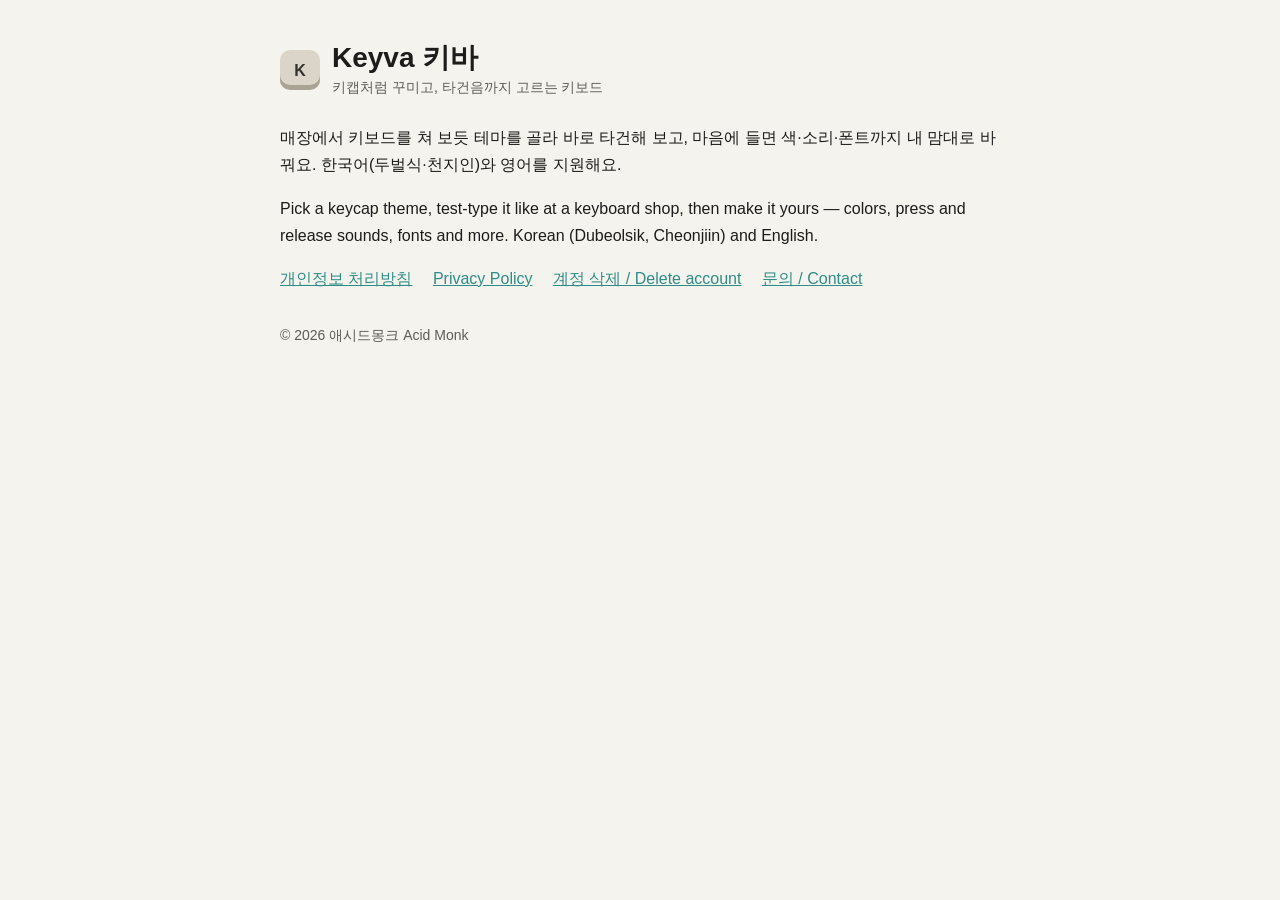
==== keyva/index.html @ adb68d75 "Add Keyva site: privacy policy (ko/en) and account deletion page Co-Authored-By: Claude Opus 5.5 <no" ====
<!DOCTYPE html>
<html lang="ko">
<head>
<meta charset="utf-8">
<meta name="viewport" content="width=device-width, initial-scale=1">
<title>Keyva — 키캡 키보드</title>
<meta name="description" content="Keyva(키바): 키캡처럼 꾸미고 타건음까지 고르는 키보드 앱 · A keycap keyboard with the sounds you love.">
<link rel="stylesheet" href="style.css">
</head>
<body>
<main>
  <header><div class="logo">K</div><div><h1>Keyva 키바</h1><div class="sub">키캡처럼 꾸미고, 타건음까지 고르는 키보드</div></div></header>
  <p>매장에서 키보드를 쳐 보듯 테마를 골라 바로 타건해 보고, 마음에 들면 색·소리·폰트까지 내 맘대로 바꿔요. 한국어(두벌식·천지인)와 영어를 지원해요.</p>
  <p lang="en">Pick a keycap theme, test-type it like at a keyboard shop, then make it yours — colors, press and release sounds, fonts and more. Korean (Dubeolsik, Cheonjiin) and English.</p>
  <nav>
    <a href="privacy.html">개인정보 처리방침</a>
    <a href="privacy-en.html">Privacy Policy</a>
    <a href="delete-account.html">계정 삭제 / Delete account</a>
    <a href="mailto:monkmindlab@gmail.com">문의 / Contact</a>
  </nav>
  <p class="sub" style="margin-top:32px">© 2026 애시드몽크 Acid Monk</p>
</main>
</body>
</html>
---- keyva/style.css ----
:root{--bg:#f4f3ee;--card:#fff;--ink:#1d1c1a;--sub:#5f5c55;--line:#e3e0d8;--acc:#2f8c86}
@media (prefers-color-scheme:dark){:root{--bg:#161614;--card:#201f1d;--ink:#eeebe4;--sub:#a9a59c;--line:#34322e;--acc:#5fbab3}}
*{box-sizing:border-box}
body{margin:0;background:var(--bg);color:var(--ink);font:16px/1.7 -apple-system,BlinkMacSystemFont,"Apple SD Gothic Neo","Noto Sans KR","Segoe UI",Roboto,sans-serif;-webkit-text-size-adjust:100%}
main{max-width:760px;margin:0 auto;padding:40px 20px 64px}
header{display:flex;align-items:center;gap:12px;margin-bottom:24px}
.logo{width:40px;height:40px;border-radius:10px;background:#dad5c8;box-shadow:inset 0 -5px 0 #a8a395;display:grid;place-items:center;font-weight:700;color:#33322e}
h1{font-size:28px;line-height:1.3;margin:0}
h2{font-size:19px;margin:36px 0 8px;padding-top:16px;border-top:1px solid var(--line)}
h3{font-size:16px;margin:20px 0 4px}
p,li{color:var(--ink)}
.sub{color:var(--sub);font-size:14px}
a{color:var(--acc)}
table{width:100%;border-collapse:collapse;margin:8px 0;font-size:14px;background:var(--card);border-radius:10px;overflow:hidden}
th,td{border-bottom:1px solid var(--line);padding:10px 12px;text-align:left;vertical-align:top}
th{width:30%;color:var(--sub);font-weight:600}
.box{background:var(--card);border:1px solid var(--line);border-radius:12px;padding:16px 18px;margin:16px 0}
.lang{float:right;font-size:14px}
nav a{display:inline-block;margin-right:16px}
ol li,ul li{margin:4px 0}
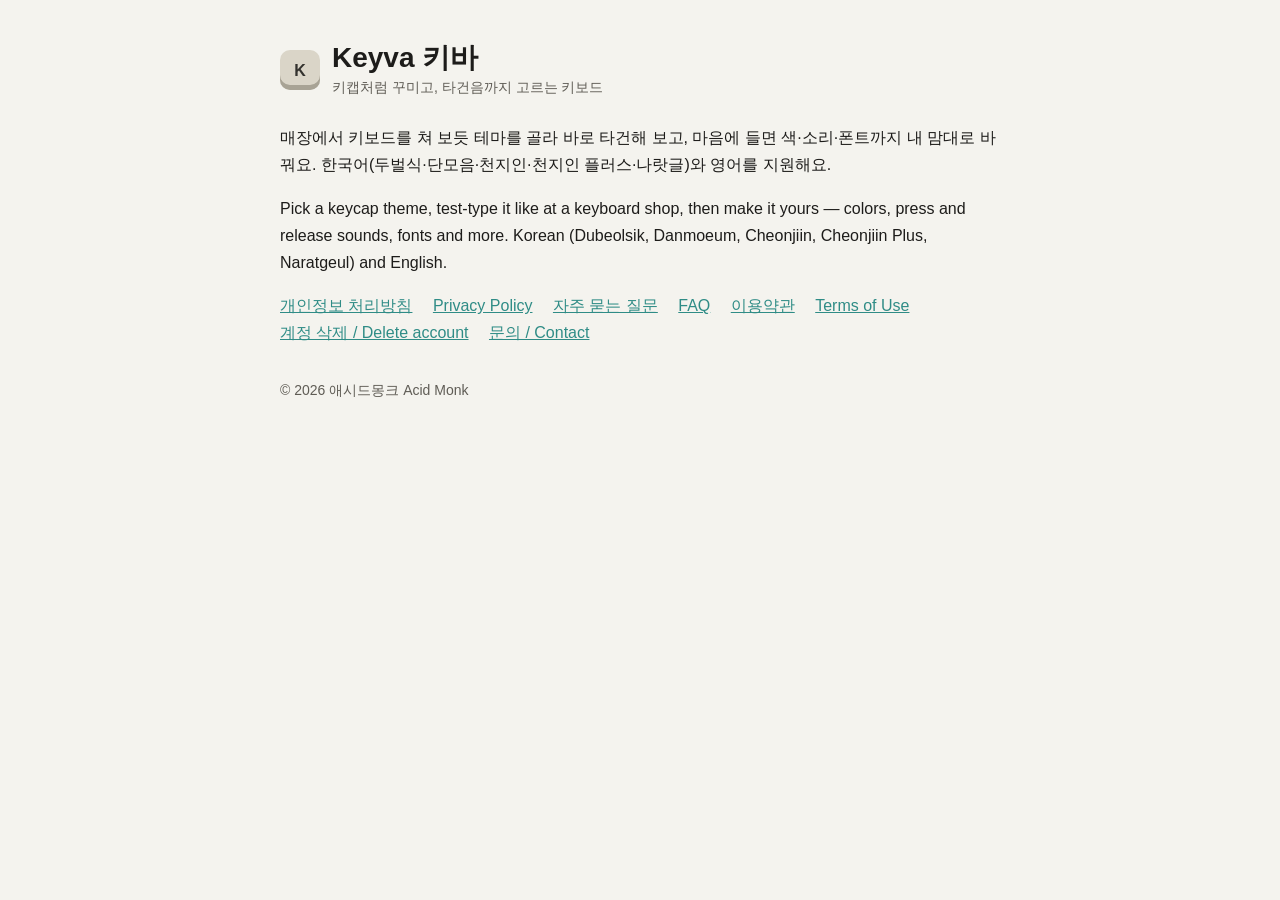
==== commit 2e9550c5: "Keyva site: FAQ and terms of use (ko/en), links on home Co-Authored-By: Claude Opus 5.5 <noreply@ant" ====
--- a/keyva/index.html
+++ b/keyva/index.html
@@ -3,6 +3,7 @@
 <head>
 <meta charset="utf-8">
 <meta name="viewport" content="width=device-width, initial-scale=1">
+<meta name="google-site-verification" content="mlbyxBN4Y4aytEFEbUPDbuNUzX4X2lrt2GbR2L3nOk4" />
 <title>Keyva — 키캡 키보드</title>
 <meta name="description" content="Keyva(키바): 키캡처럼 꾸미고 타건음까지 고르는 키보드 앱 · A keycap keyboard with the sounds you love.">
 <link rel="stylesheet" href="style.css">
@@ -10,11 +11,15 @@
 <body>
 <main>
   <header><div class="logo">K</div><div><h1>Keyva 키바</h1><div class="sub">키캡처럼 꾸미고, 타건음까지 고르는 키보드</div></div></header>
-  <p>매장에서 키보드를 쳐 보듯 테마를 골라 바로 타건해 보고, 마음에 들면 색·소리·폰트까지 내 맘대로 바꿔요. 한국어(두벌식·천지인)와 영어를 지원해요.</p>
-  <p lang="en">Pick a keycap theme, test-type it like at a keyboard shop, then make it yours — colors, press and release sounds, fonts and more. Korean (Dubeolsik, Cheonjiin) and English.</p>
+  <p>매장에서 키보드를 쳐 보듯 테마를 골라 바로 타건해 보고, 마음에 들면 색·소리·폰트까지 내 맘대로 바꿔요. 한국어(두벌식·단모음·천지인·천지인 플러스·나랏글)와 영어를 지원해요.</p>
+  <p lang="en">Pick a keycap theme, test-type it like at a keyboard shop, then make it yours — colors, press and release sounds, fonts and more. Korean (Dubeolsik, Danmoeum, Cheonjiin, Cheonjiin Plus, Naratgeul) and English.</p>
   <nav>
     <a href="privacy.html">개인정보 처리방침</a>
     <a href="privacy-en.html">Privacy Policy</a>
+    <a href="faq.html">자주 묻는 질문</a>
+    <a href="faq-en.html">FAQ</a>
+    <a href="terms.html">이용약관</a>
+    <a href="terms-en.html">Terms of Use</a>
     <a href="delete-account.html">계정 삭제 / Delete account</a>
     <a href="mailto:monkmindlab@gmail.com">문의 / Contact</a>
   </nav>
